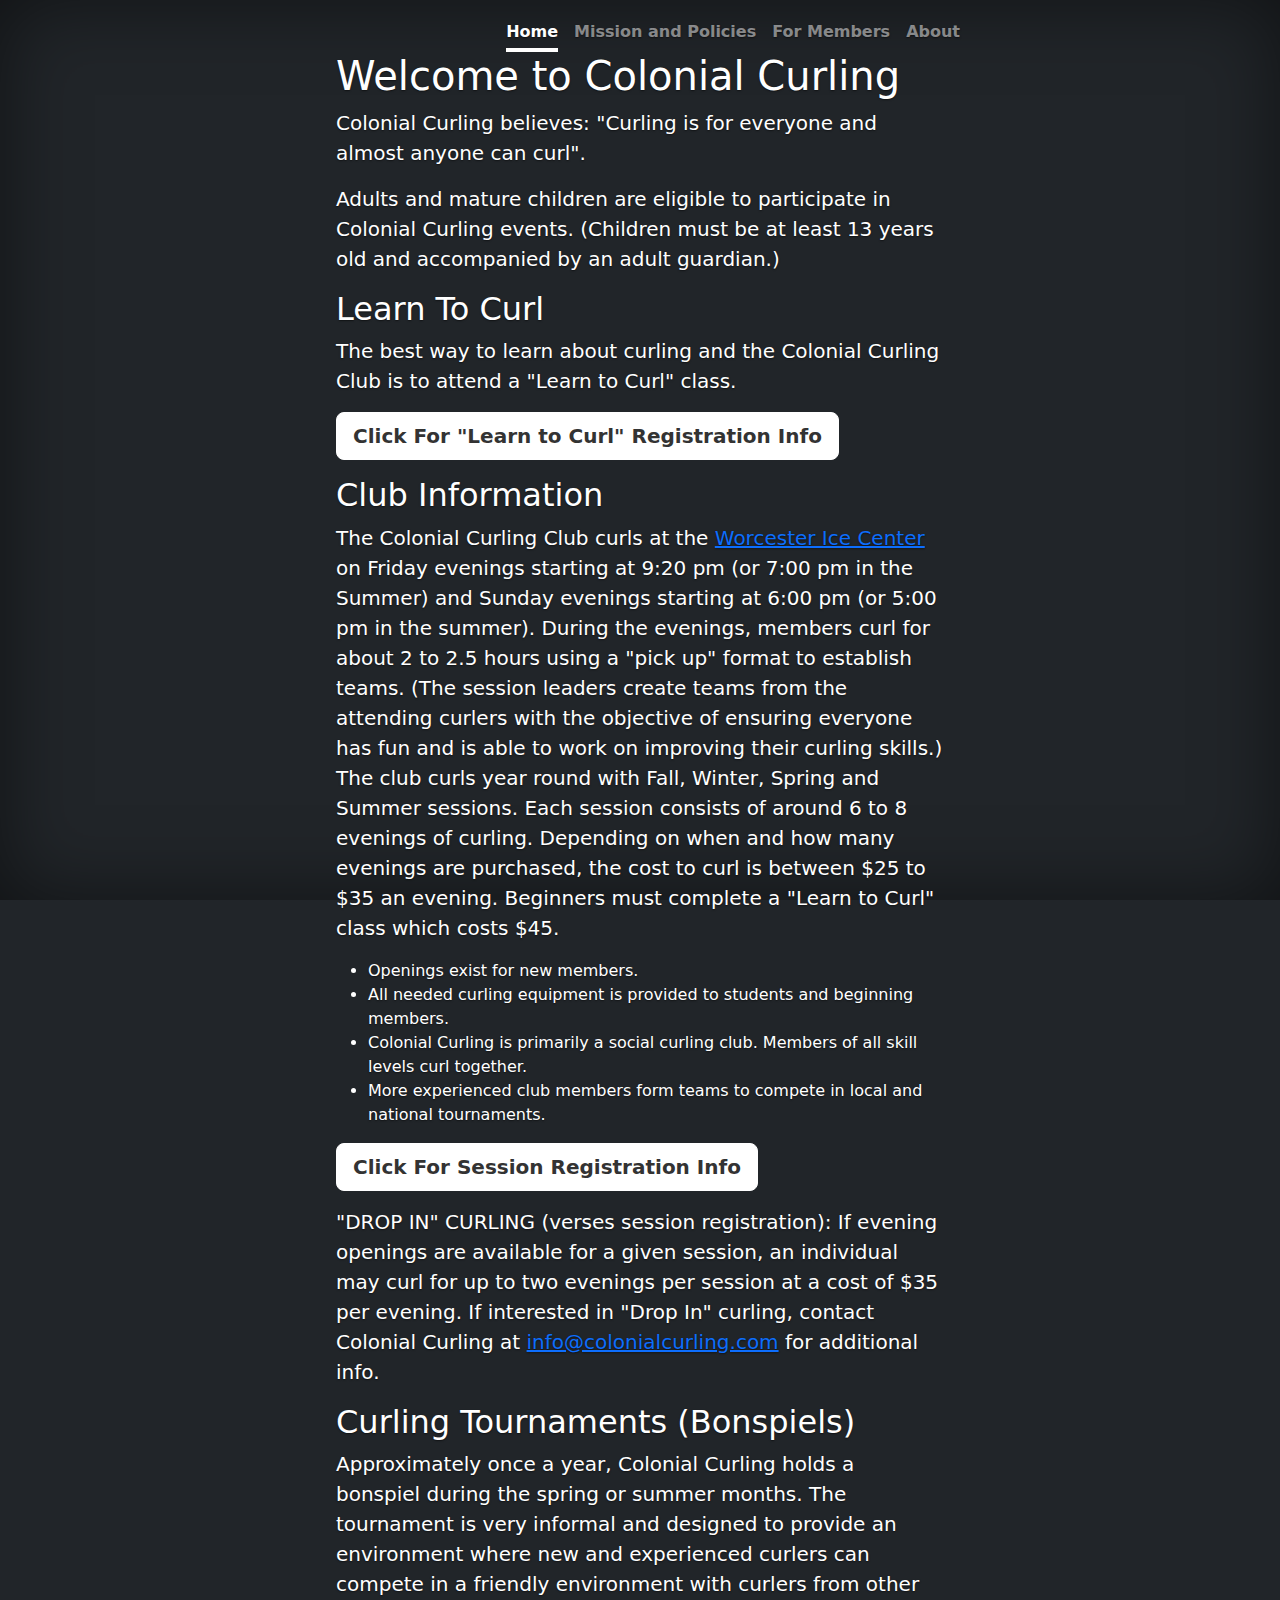
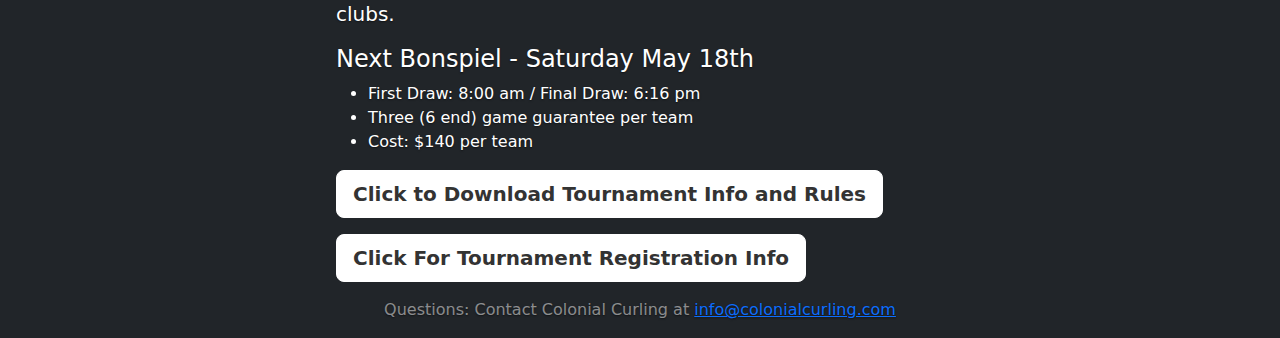
==== index.html @ 25b886ef "changed YAK date" ====
<!doctype html>
<html lang="en" class="h-100">
  <head>
    <meta charset="utf-8">
    <meta name="viewport" content="width=device-width, initial-scale=1">
    <meta name="description" content="">
    <meta name="author" content="Mark Otto, Jacob Thornton, and Bootstrap contributors">
    <meta name="generator" content="Hugo 0.104.2">
    <title>Colonial Curling: Main</title>

    <link href="./bootstrap/css/bootstrap.min.css" rel="stylesheet">

    <style>
      .bd-placeholder-img {
        font-size: 1.125rem;
        text-anchor: middle;
        -webkit-user-select: none;
        -moz-user-select: none;
        user-select: none;
      }

      @media (min-width: 768px) {
        .bd-placeholder-img-lg {
          font-size: 3.5rem;
        }
      }

      .b-example-divider {
        height: 3rem;
        background-color: rgba(0, 0, 0, .1);
        border: solid rgba(0, 0, 0, .15);
        border-width: 1px 0;
        box-shadow: inset 0 .5em 1.5em rgba(0, 0, 0, .1), inset 0 .125em .5em rgba(0, 0, 0, .15);
      }

      .b-example-vr {
        flex-shrink: 0;
        width: 1.5rem;
        height: 100vh;
      }

      .bi {
        vertical-align: -.125em;
        fill: currentColor;
      }

      .nav-scroller {
        position: relative;
        z-index: 2;
        height: 2.75rem;
        overflow-y: hidden;
      }

      .nav-scroller .nav {
        display: flex;
        flex-wrap: nowrap;
        padding-bottom: 1rem;
        margin-top: -1px;
        overflow-x: auto;
        text-align: center;
        white-space: nowrap;
        -webkit-overflow-scrolling: touch;
      }
    </style>

    <!-- Custom styles for this template -->
    <link href="./css/main.css" rel="stylesheet">
  </head>
  <body class="d-flex h-100 text-left text-bg-dark">
    <div class="main-container d-flex w-100 h-100 p-3 mx-auto flex-column">
      <header class="mb-auto">
        <div>
          <nav class="nav nav-masthead justify-content-center float-md-end">
            <a class="nav-link fw-bold py-1 px-0 active" aria-current="page" href="#">Home</a>
            <a class="nav-link fw-bold py-1 px-0" href="./mission.html">Mission and Policies</a>
            <a class="nav-link fw-bold py-1 px-0" href="#">For Members</a>
            <a class="nav-link fw-bold py-1 px-0" href="./about.html">About</a>
          </nav>
        </div>
      </header>

      <main class="px-3">
        <h1>Welcome to Colonial Curling</h1>
        <p class="lead">Colonial Curling believes: "Curling is for everyone and almost anyone can curl".</p>
        <p class="lead">Adults and mature children are eligible to participate in 
        Colonial Curling events. (Children must be at least 13 years old and
        accompanied by an adult guardian.)</p>
        <h2>Learn To Curl</h2>
        <p class="lead">The best way to learn about curling and the Colonial Curling 
          Club is to attend a "Learn to Curl" class.</p>
        <p class="lead">
          <a href="https://form.jotform.com/230546500430140" 
            class="btn btn-lg btn-secondary fw-bold border-white bg-white">
            Click For "Learn to Curl" Registration Info
          </a>
        </p>
        <h2>Club Information</h2>
        <p class="lead">The Colonial Curling Club curls at the <a href="http://worcesterice.com">
          Worcester Ice Center</a> on Friday evenings starting at 9:20 pm (or 7:00 pm 
          in the Summer) and Sunday evenings starting at 6:00 pm (or 5:00 pm in the summer).
          During the evenings, members curl for about 2 to 2.5 hours using a 
          "pick up" format to establish teams. (The session leaders create teams 
          from the attending curlers with the objective of ensuring everyone has 
          fun and is able to work on improving their curling skills.) The club curls
          year round with Fall, Winter, Spring and Summer sessions. Each session
          consists of around 6 to 8 evenings of curling. Depending on when and how
          many evenings are purchased, the cost to curl is between $25 to $35 an 
          evening. Beginners must complete a "Learn to Curl" class which costs $45.</p>
        <ul>
          <li>Openings exist for new members.</li>
          <li>All needed curling equipment is provided to students and beginning members.</li>
          <li>Colonial Curling is primarily a social curling club. Members of all skill levels curl together.</li>
          <li>More experienced club members form teams to compete in local and national tournaments.</li>
        </ul>
        <p class="lead">
          <a href="https://form.jotform.com/230695209627159" 
            class="btn btn-lg btn-secondary fw-bold border-white bg-white">
            Click For Session Registration Info
          </a>
        </p>
        <p class="lead">"DROP IN" CURLING (verses session registration): If evening 
        openings are available for a given session, an individual may curl for up to 
        two evenings per session at a cost of $35 per evening. If interested in
        "Drop In" curling, contact Colonial Curling at 
        <a href="mailto: info@colonialcurling.com">info@colonialcurling.com</a>
        for additional info.
        </p>
        <h2>Curling Tournaments (Bonspiels)</h2>
        <p class="lead">Approximately once a year, Colonial Curling holds a bonspiel
          during the spring or summer months. The tournament is very informal and
          designed to provide an environment where new and experienced curlers can
          compete in a friendly environment with curlers from other clubs.
        </p>
        <h4>Next Bonspiel - Saturday May 18th</h4>
        <ul>
          <li>First Draw: 8:00 am / Final Draw: 6:16 pm</li>
          <li>Three (6 end) game guarantee per team</li>
          <li>Cost: $140 per team</li>
        </ul>
        <p>
          <a href="./download_files/tournament-info-rules.pdf" download 
            class="btn btn-lg btn-secondary fw-bold border-white bg-white">
            Click to Download Tournament Info and Rules
          </a>
        <p> </p>
          <a href="https://form.jotform.com/230695757034159" 
            class="btn btn-lg btn-secondary fw-bold border-white bg-white">
            Click For Tournament Registration Info
          </a>
        </p>
      </main>

      <footer class="mt-auto text-white-50 text-center">
        <address>Questions: Contact Colonial Curling at <a href="mailto: info@colonialcurling.com">info@colonialcurling.com</a></address>
      </footer>
    </div>  
  </body>
</html>
---- css/main.css ----
/*
 * Globals
 */


/* Custom default button */
.btn-secondary,
.btn-secondary:hover,
.btn-secondary:focus {
  color: #333;
  text-shadow: none; /* Prevent inheritance from `body` */
}


/*
 * Base structure
 */

body {
  text-shadow: 0 .05rem .1rem rgba(0, 0, 0, .5);
  box-shadow: inset 0 0 5rem rgba(0, 0, 0, .5);
}

.main-container {
  max-width: 42em;
}


/*
 * Header
 */

.nav-masthead .nav-link {
  color: rgba(255, 255, 255, .5);
  border-bottom: .25rem solid transparent;
}

.nav-masthead .nav-link:hover,
.nav-masthead .nav-link:focus {
  border-bottom-color: rgba(255, 255, 255, .25);
}

.nav-masthead .nav-link + .nav-link {
  margin-left: 1rem;
}

.nav-masthead .active {
  color: #fff;
  border-bottom-color: #fff;
}
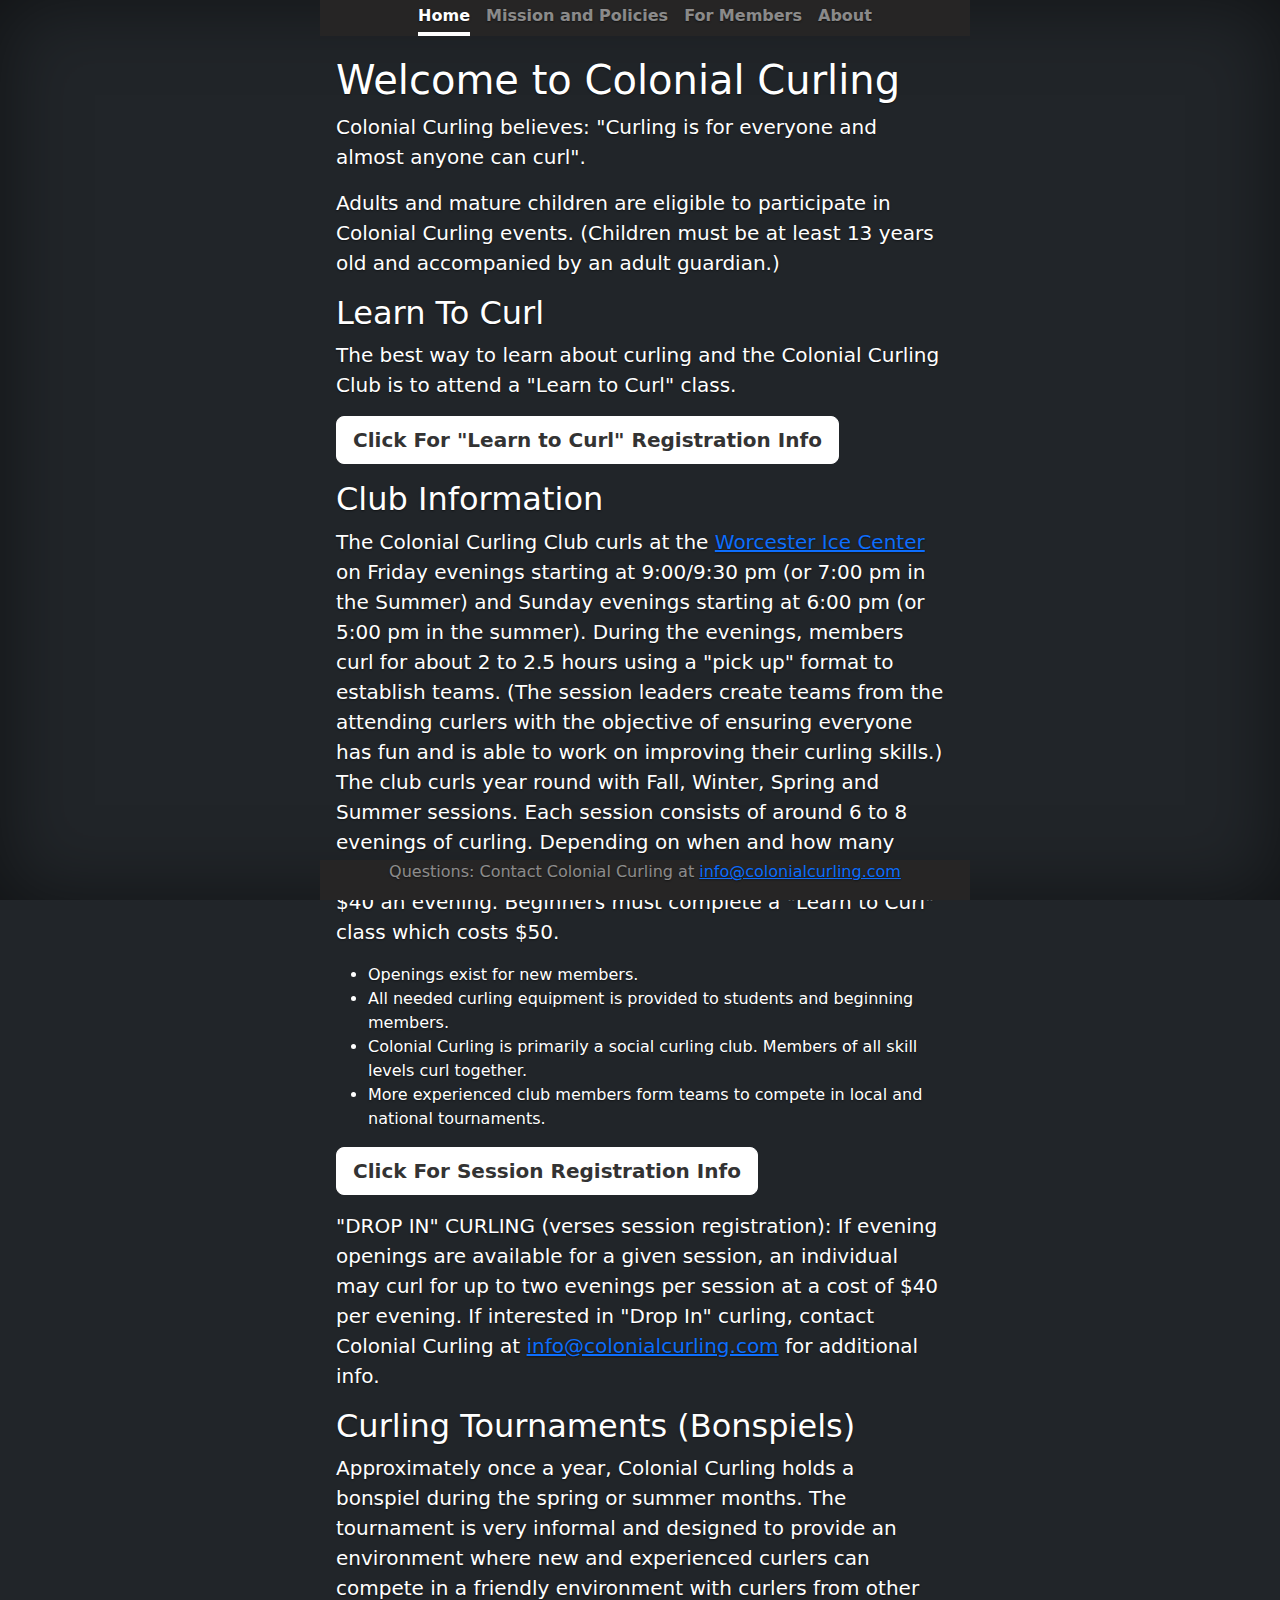
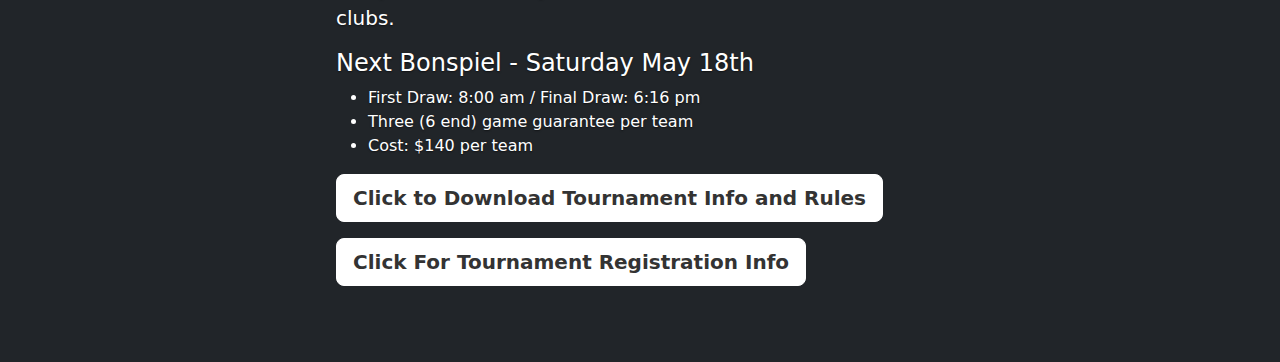
==== commit 55e1bebb: "Updated with Winter 2024 session times and pricing" ====
--- a/index.html
+++ b/index.html
@@ -96,7 +96,7 @@
         </p>
         <h2>Club Information</h2>
         <p class="lead">The Colonial Curling Club curls at the <a href="http://worcesterice.com">
-          Worcester Ice Center</a> on Friday evenings starting at 9:20 pm (or 7:00 pm 
+          Worcester Ice Center</a> on Friday evenings starting at 9:00/9:30 pm (or 7:00 pm 
           in the Summer) and Sunday evenings starting at 6:00 pm (or 5:00 pm in the summer).
           During the evenings, members curl for about 2 to 2.5 hours using a 
           "pick up" format to establish teams. (The session leaders create teams 
@@ -104,8 +104,8 @@
           fun and is able to work on improving their curling skills.) The club curls
           year round with Fall, Winter, Spring and Summer sessions. Each session
           consists of around 6 to 8 evenings of curling. Depending on when and how
-          many evenings are purchased, the cost to curl is between $25 to $35 an 
-          evening. Beginners must complete a "Learn to Curl" class which costs $45.</p>
+          many evenings are purchased, the cost to curl is between $20 to $40 an 
+          evening. Beginners must complete a "Learn to Curl" class which costs $50.</p>
         <ul>
           <li>Openings exist for new members.</li>
           <li>All needed curling equipment is provided to students and beginning members.</li>
@@ -120,7 +120,7 @@
         </p>
         <p class="lead">"DROP IN" CURLING (verses session registration): If evening 
         openings are available for a given session, an individual may curl for up to 
-        two evenings per session at a cost of $35 per evening. If interested in
+        two evenings per session at a cost of $40 per evening. If interested in
         "Drop In" curling, contact Colonial Curling at 
         <a href="mailto: info@colonialcurling.com">info@colonialcurling.com</a>
         for additional info.
--- a/css/main.css
+++ b/css/main.css
@@ -25,10 +25,32 @@
   max-width: 42em;
 }
 
+/* adding padding on body text so text doesn't start hidden below fixed header */
+.px-3{
+  padding-top: 40px;
+  padding-bottom: 60px;
+}
 
 /*
  * Header
  */
+
+.nav-masthead, .mt-auto{ /* added to fix the header and footer position to page view  */
+ /* border: 5px dashed orange;  used this section to visually see what was happening*/ 
+  text-align: center;
+  position: fixed;
+  width: 650px;
+  background-color: rgb(38, 37, 37);
+}
+
+.nav-masthead{
+  top: 0;
+}
+
+.mt-auto{
+  bottom: 0;
+}
+
 
 .nav-masthead .nav-link {
   color: rgba(255, 255, 255, .5);
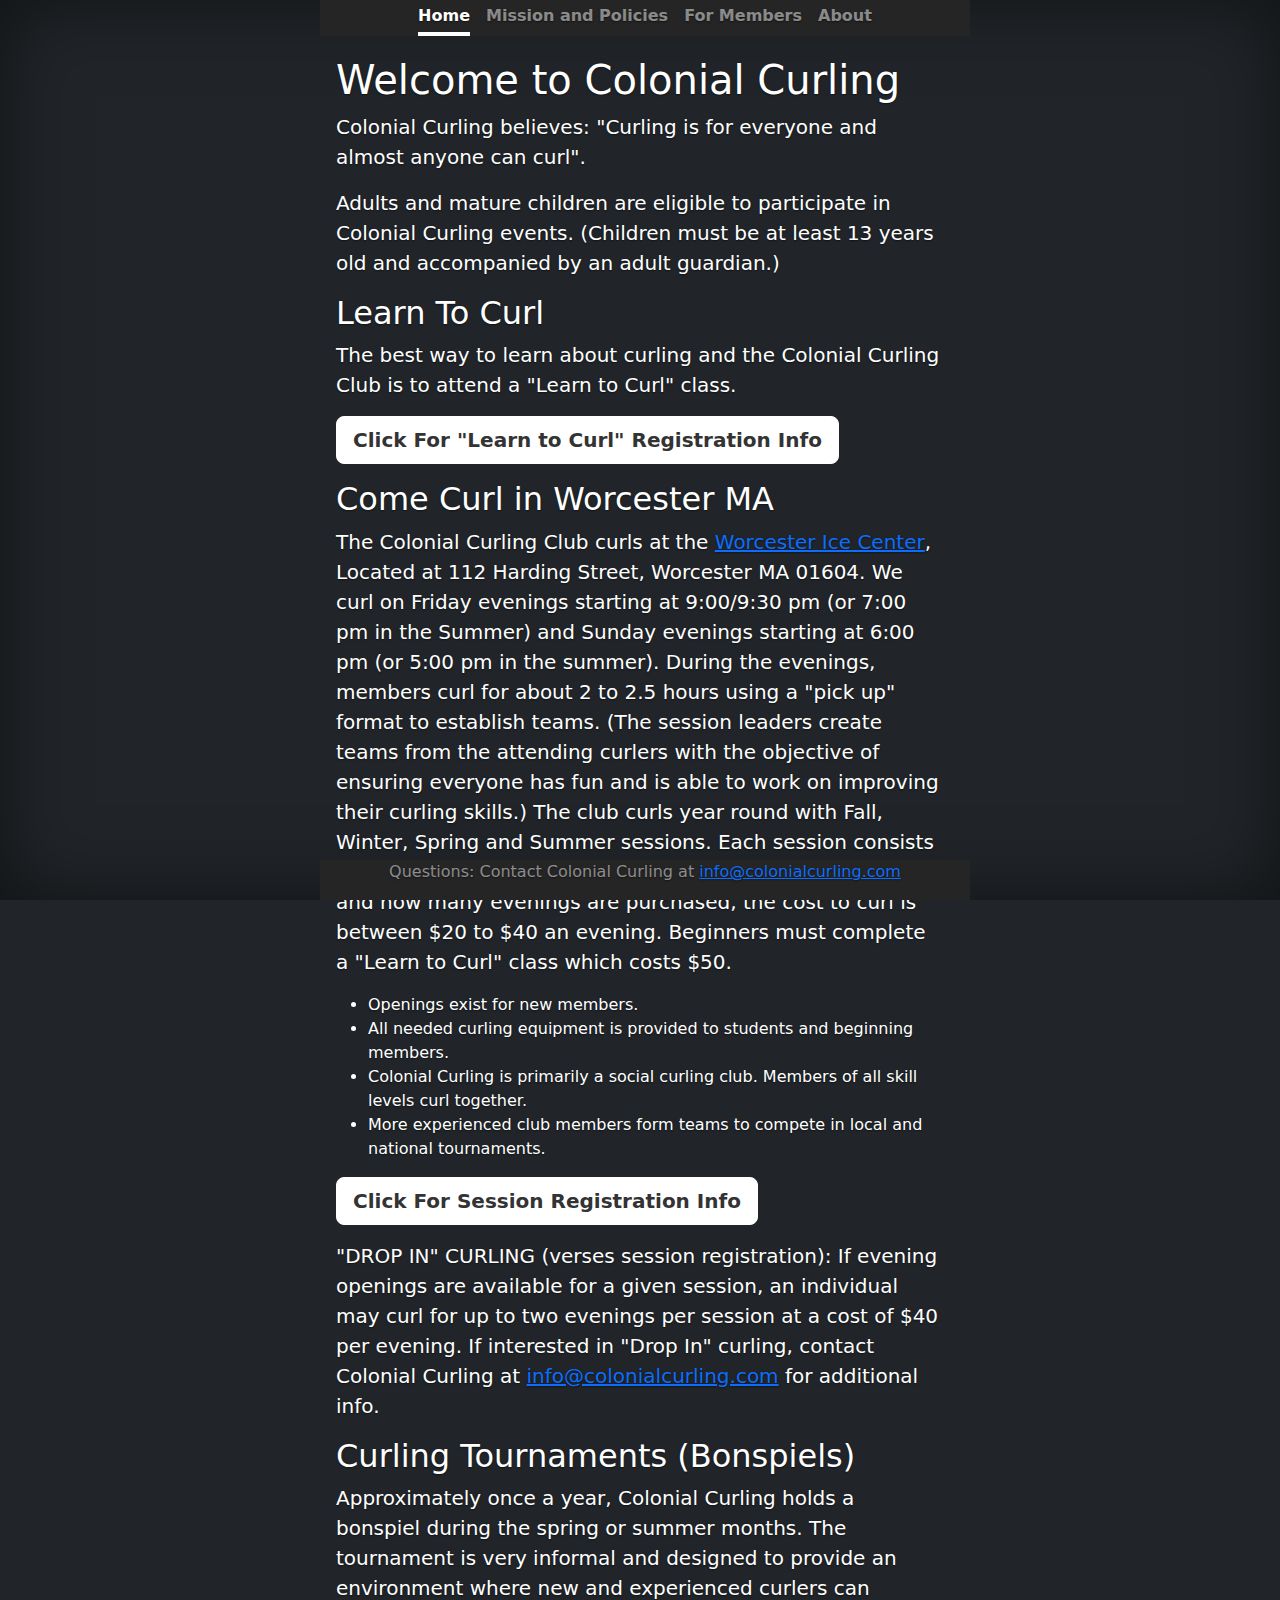
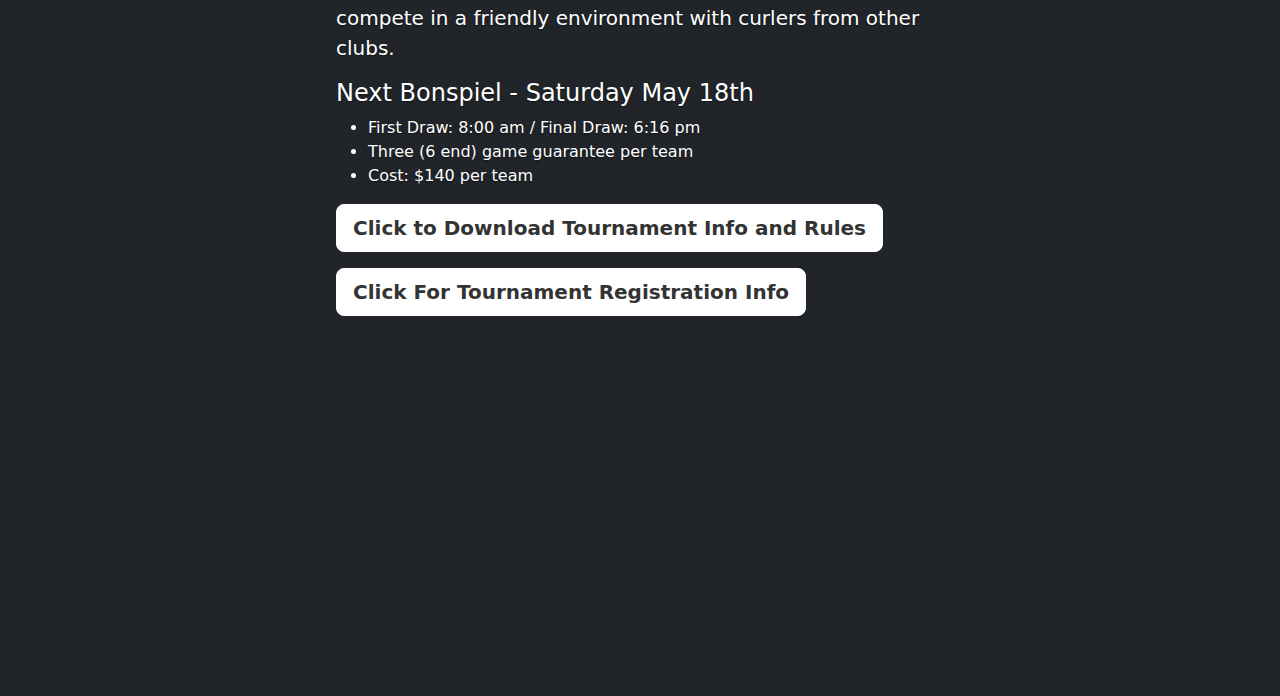
==== commit f9bd2bfc: "Made Changes to header to include Worcester MA and Added google Map to site and associated CSS" ====
--- a/index.html
+++ b/index.html
@@ -94,9 +94,9 @@
             Click For "Learn to Curl" Registration Info
           </a>
         </p>
-        <h2>Club Information</h2>
+        <h2>Come Curl in Worcester MA</h2>
         <p class="lead">The Colonial Curling Club curls at the <a href="http://worcesterice.com">
-          Worcester Ice Center</a> on Friday evenings starting at 9:00/9:30 pm (or 7:00 pm 
+          Worcester Ice Center</a>, Located at 112 Harding Street, Worcester MA 01604. We curl on Friday evenings starting at 9:00/9:30 pm (or 7:00 pm 
           in the Summer) and Sunday evenings starting at 6:00 pm (or 5:00 pm in the summer).
           During the evenings, members curl for about 2 to 2.5 hours using a 
           "pick up" format to establish teams. (The session leaders create teams 
@@ -148,6 +148,9 @@
             Click For Tournament Registration Info
           </a>
         </p>
+        <div class="google-map"> 
+          <iframe src="https://www.google.com/maps/embed?pb=!1m14!1m8!1m3!1d8352.193520703708!2d-71.79957057314206!3d42.25831849730207!3m2!1i1024!2i768!4f13.1!3m3!1m2!1s0x89e407e6cf5b2863%3A0x605c7b78de65793!2sColonial%20Curling%20Club!5e0!3m2!1sen!2sus!4v1701638962868!5m2!1sen!2sus" width="600" height="450" style="border:0;" allowfullscreen="" loading="lazy" referrerpolicy="no-referrer-when-downgrade"></iframe>
+        </div>
       </main>
 
       <footer class="mt-auto text-white-50 text-center">
--- a/css/main.css
+++ b/css/main.css
@@ -70,3 +70,16 @@
   color: #fff;
   border-bottom-color: #fff;
 }
+
+/*google-map responsive formatting */
+.google-map {
+  padding-bottom: 50%;
+  position: relative;
+}
+.google-map iframe {
+  height: 100%;
+  width: 100%;
+  left: 0;
+  top: 0;
+  position: absolute;
+}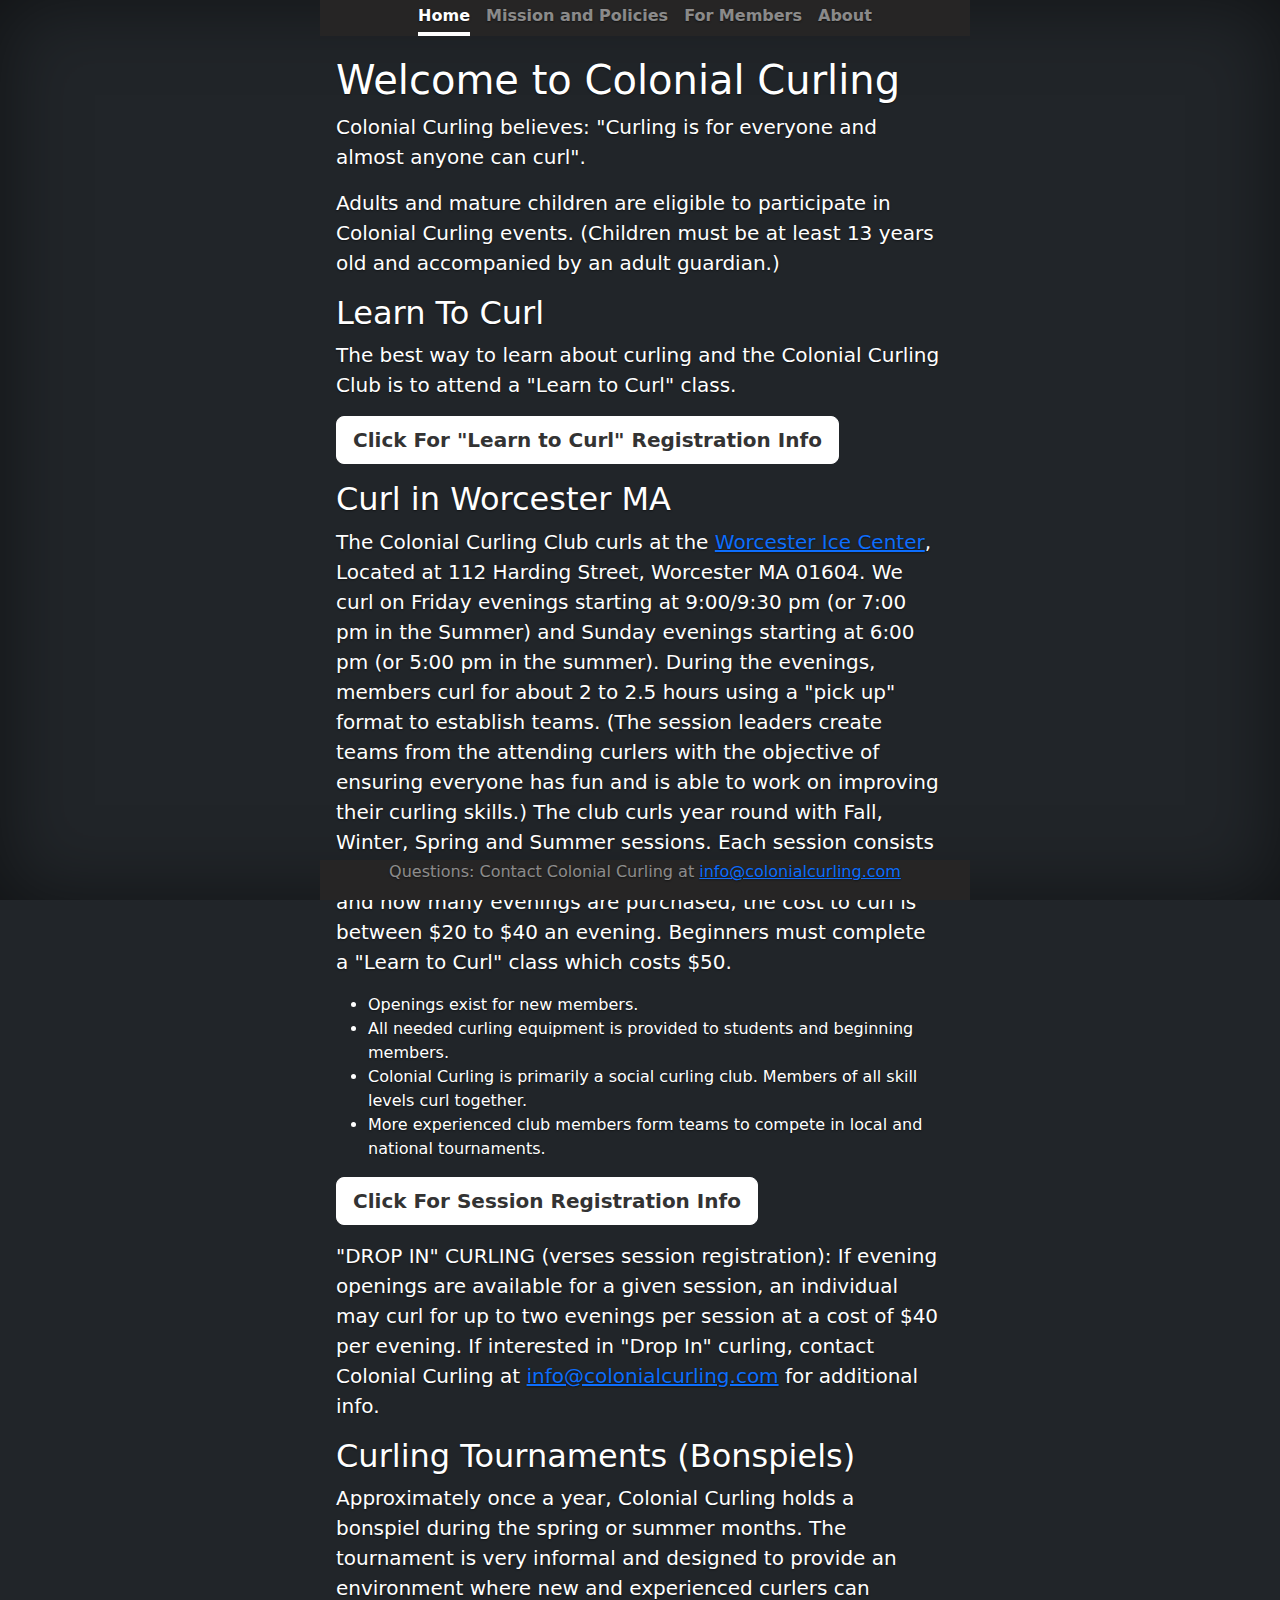
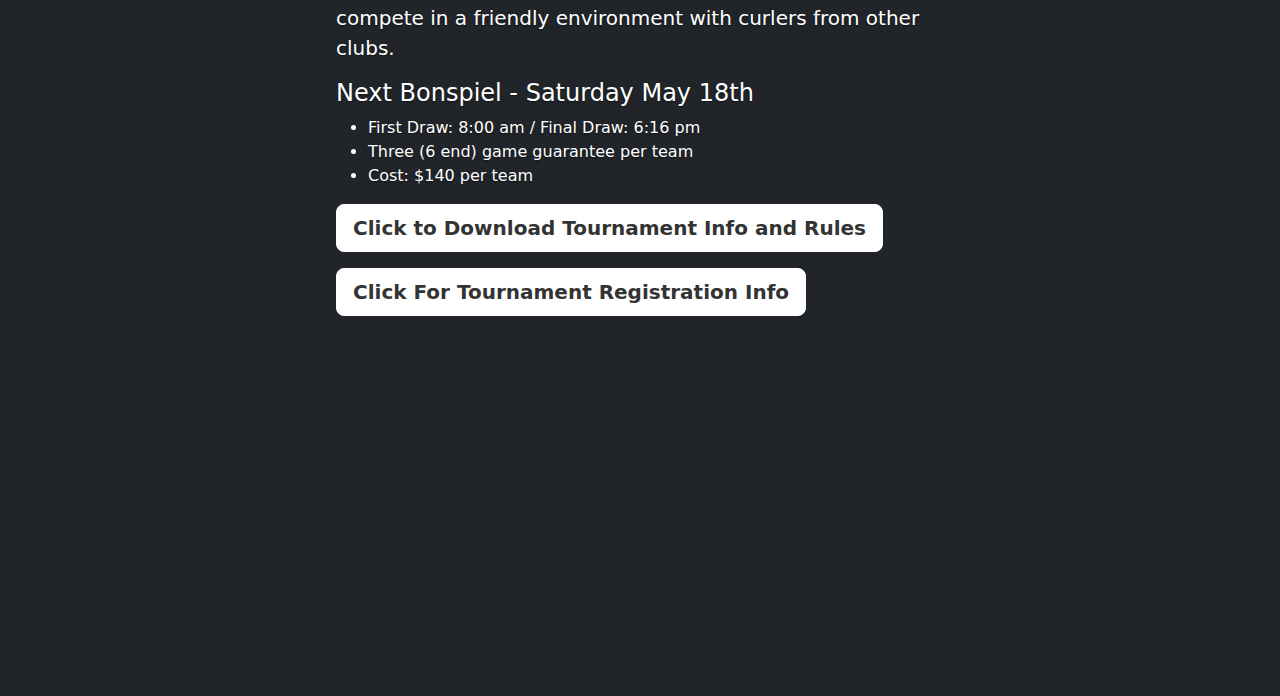
==== commit 25a740a3: "Changed paragraph header" ====
--- a/index.html
+++ b/index.html
@@ -94,7 +94,7 @@
             Click For "Learn to Curl" Registration Info
           </a>
         </p>
-        <h2>Come Curl in Worcester MA</h2>
+        <h2>Curl in Worcester MA</h2>
         <p class="lead">The Colonial Curling Club curls at the <a href="http://worcesterice.com">
           Worcester Ice Center</a>, Located at 112 Harding Street, Worcester MA 01604. We curl on Friday evenings starting at 9:00/9:30 pm (or 7:00 pm 
           in the Summer) and Sunday evenings starting at 6:00 pm (or 5:00 pm in the summer).
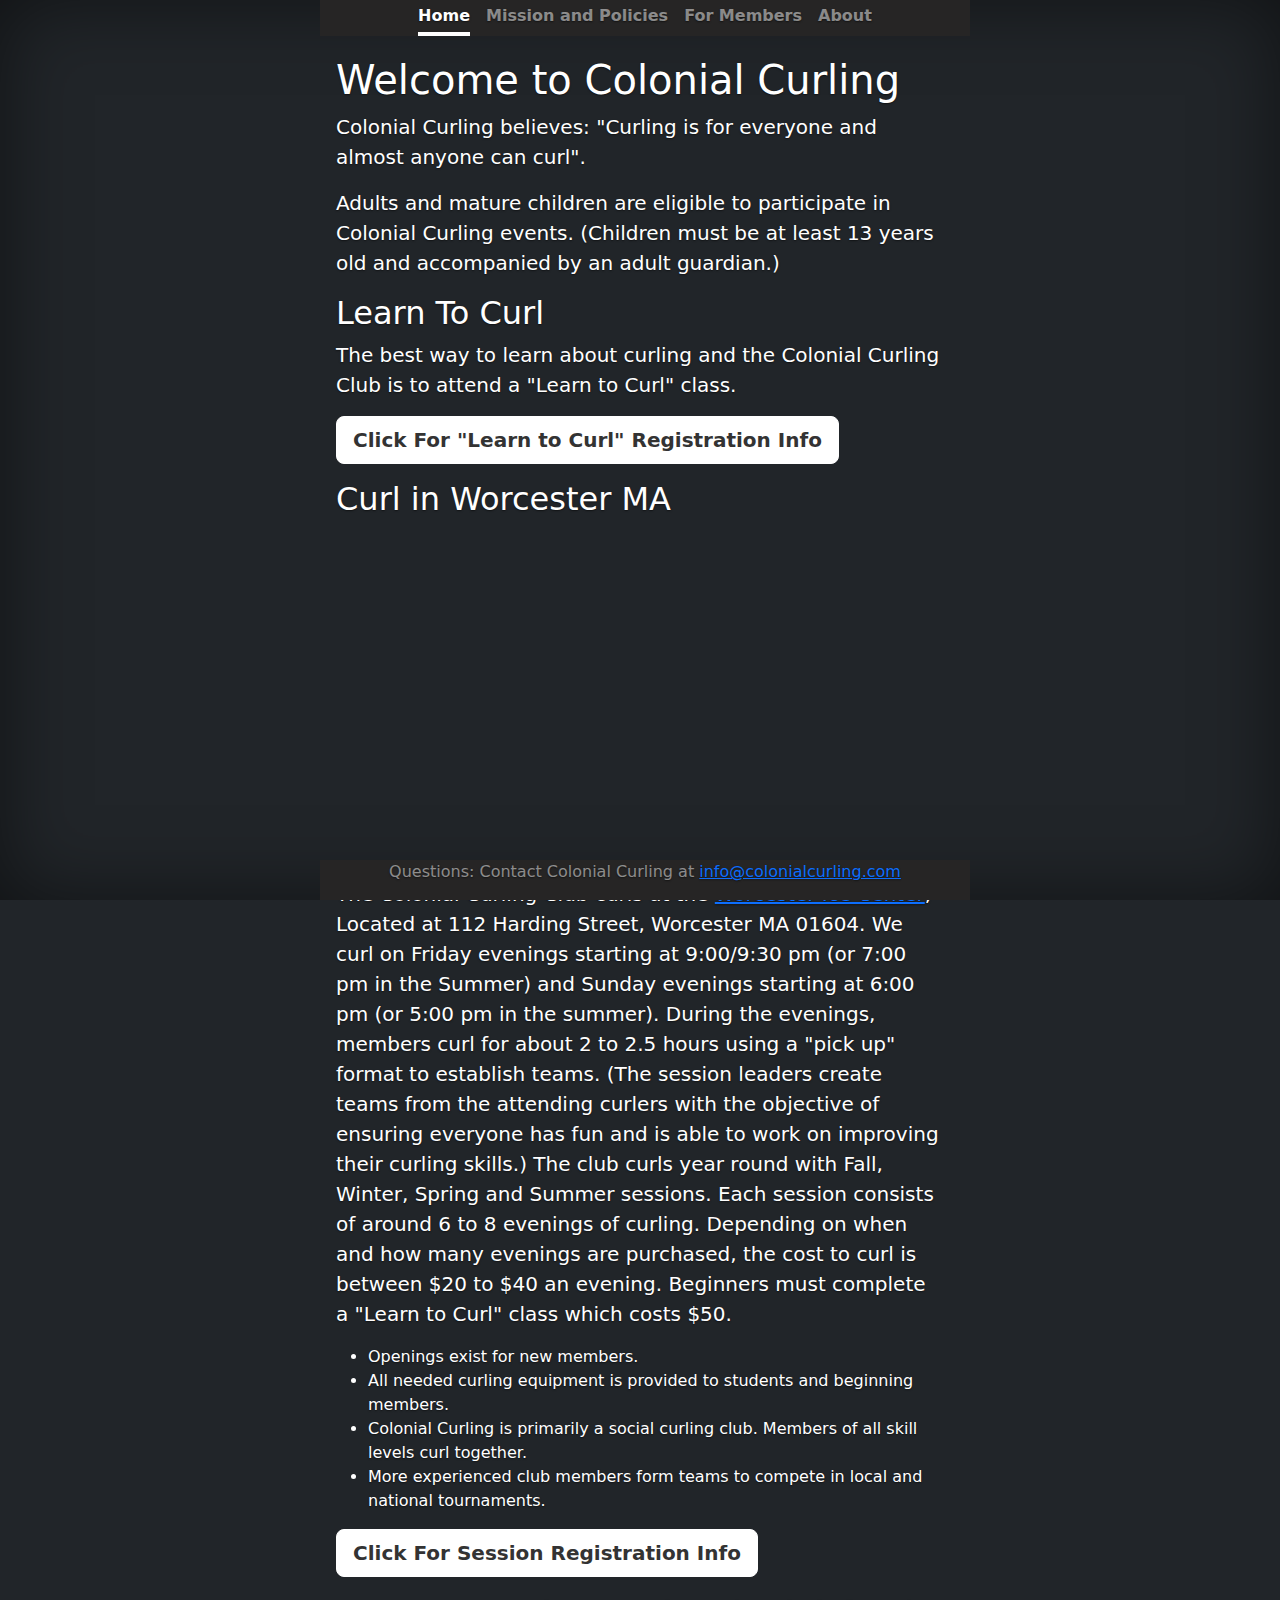
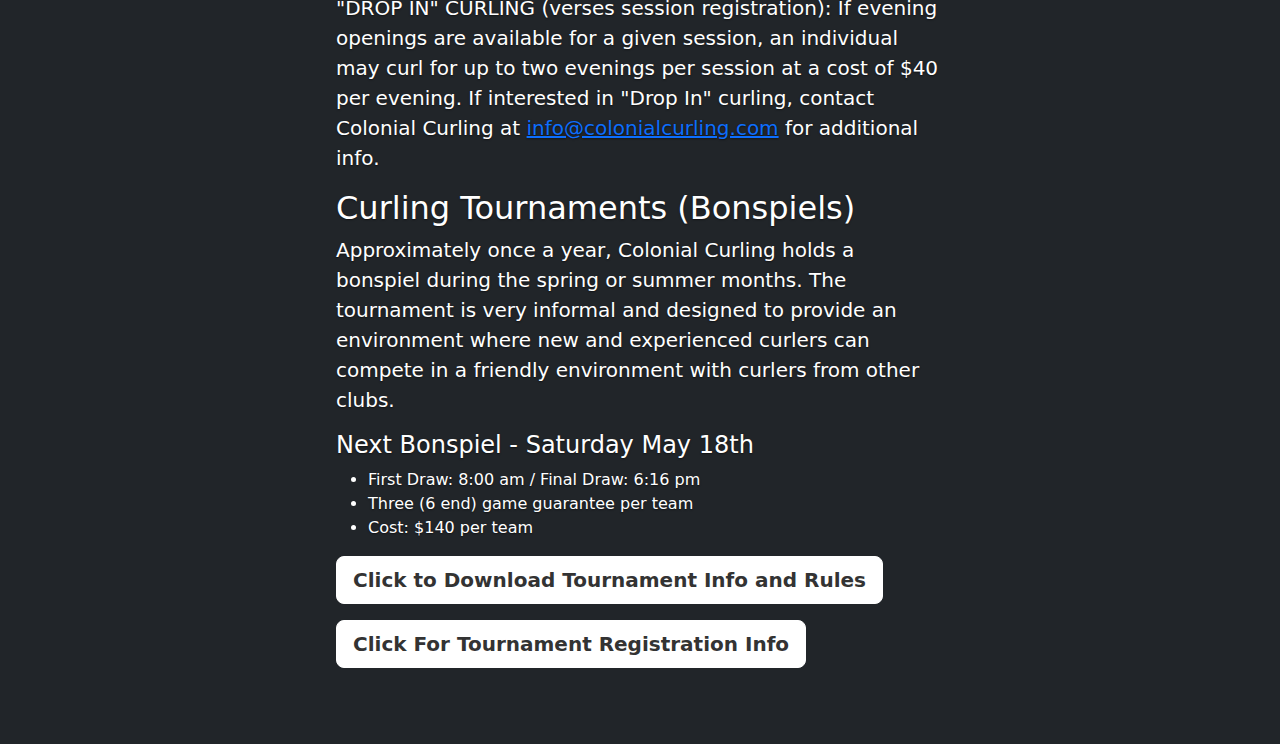
==== commit ffcdbba3: "Adjusted map in website" ====
--- a/index.html
+++ b/index.html
@@ -95,6 +95,11 @@
           </a>
         </p>
         <h2>Curl in Worcester MA</h2>
+        
+          <div class="google-map"> 
+            <iframe src="https://www.google.com/maps/embed?pb=!1m14!1m8!1m3!1d8352.193520703708!2d-71.79957057314206!3d42.25831849730207!3m2!1i1024!2i768!4f13.1!3m3!1m2!1s0x89e407e6cf5b2863%3A0x605c7b78de65793!2sColonial%20Curling%20Club!5e0!3m2!1sen!2sus!4v1701638962868!5m2!1sen!2sus" width="600" height="450" style="border:0;" allowfullscreen="" loading="lazy" referrerpolicy="no-referrer-when-downgrade"></iframe>
+          </div>
+        <br> </br>
         <p class="lead">The Colonial Curling Club curls at the <a href="http://worcesterice.com">
           Worcester Ice Center</a>, Located at 112 Harding Street, Worcester MA 01604. We curl on Friday evenings starting at 9:00/9:30 pm (or 7:00 pm 
           in the Summer) and Sunday evenings starting at 6:00 pm (or 5:00 pm in the summer).
@@ -148,9 +153,7 @@
             Click For Tournament Registration Info
           </a>
         </p>
-        <div class="google-map"> 
-          <iframe src="https://www.google.com/maps/embed?pb=!1m14!1m8!1m3!1d8352.193520703708!2d-71.79957057314206!3d42.25831849730207!3m2!1i1024!2i768!4f13.1!3m3!1m2!1s0x89e407e6cf5b2863%3A0x605c7b78de65793!2sColonial%20Curling%20Club!5e0!3m2!1sen!2sus!4v1701638962868!5m2!1sen!2sus" width="600" height="450" style="border:0;" allowfullscreen="" loading="lazy" referrerpolicy="no-referrer-when-downgrade"></iframe>
-        </div>
+
       </main>
 
       <footer class="mt-auto text-white-50 text-center">
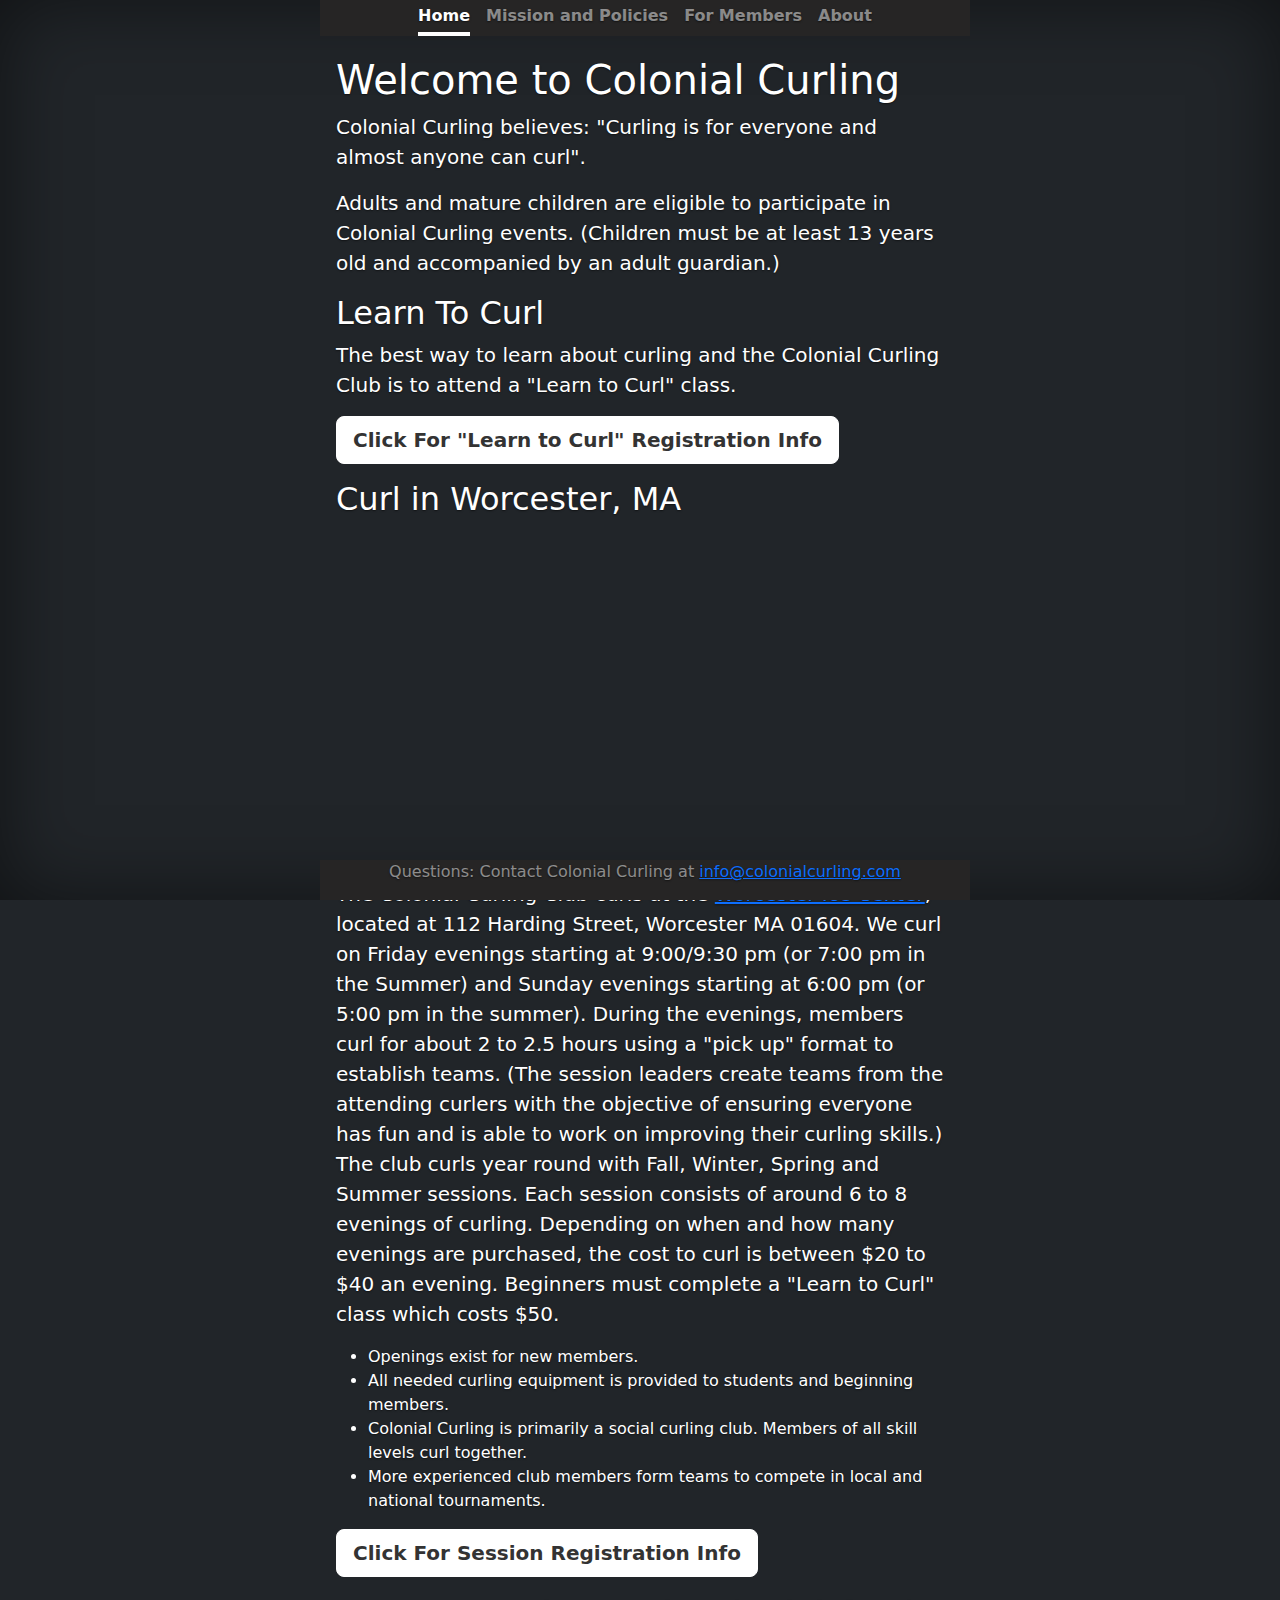
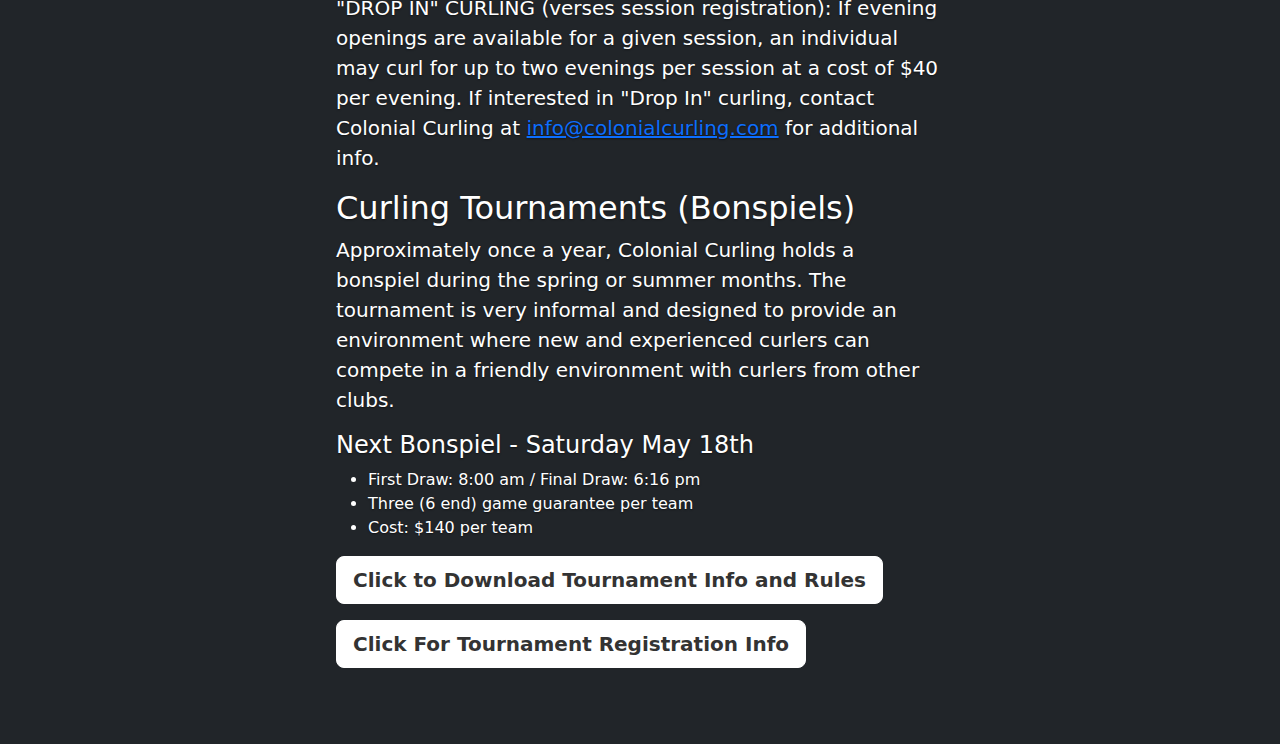
==== commit 35e0e9c3: "updated mailing address" ====
--- a/index.html
+++ b/index.html
@@ -94,14 +94,14 @@
             Click For "Learn to Curl" Registration Info
           </a>
         </p>
-        <h2>Curl in Worcester MA</h2>
+        <h2>Curl in Worcester, MA</h2>
         
           <div class="google-map"> 
             <iframe src="https://www.google.com/maps/embed?pb=!1m14!1m8!1m3!1d8352.193520703708!2d-71.79957057314206!3d42.25831849730207!3m2!1i1024!2i768!4f13.1!3m3!1m2!1s0x89e407e6cf5b2863%3A0x605c7b78de65793!2sColonial%20Curling%20Club!5e0!3m2!1sen!2sus!4v1701638962868!5m2!1sen!2sus" width="600" height="450" style="border:0;" allowfullscreen="" loading="lazy" referrerpolicy="no-referrer-when-downgrade"></iframe>
           </div>
         <br> </br>
         <p class="lead">The Colonial Curling Club curls at the <a href="http://worcesterice.com">
-          Worcester Ice Center</a>, Located at 112 Harding Street, Worcester MA 01604. We curl on Friday evenings starting at 9:00/9:30 pm (or 7:00 pm 
+          Worcester Ice Center</a>, located at 112 Harding Street, Worcester MA 01604. We curl on Friday evenings starting at 9:00/9:30 pm (or 7:00 pm 
           in the Summer) and Sunday evenings starting at 6:00 pm (or 5:00 pm in the summer).
           During the evenings, members curl for about 2 to 2.5 hours using a 
           "pick up" format to establish teams. (The session leaders create teams 
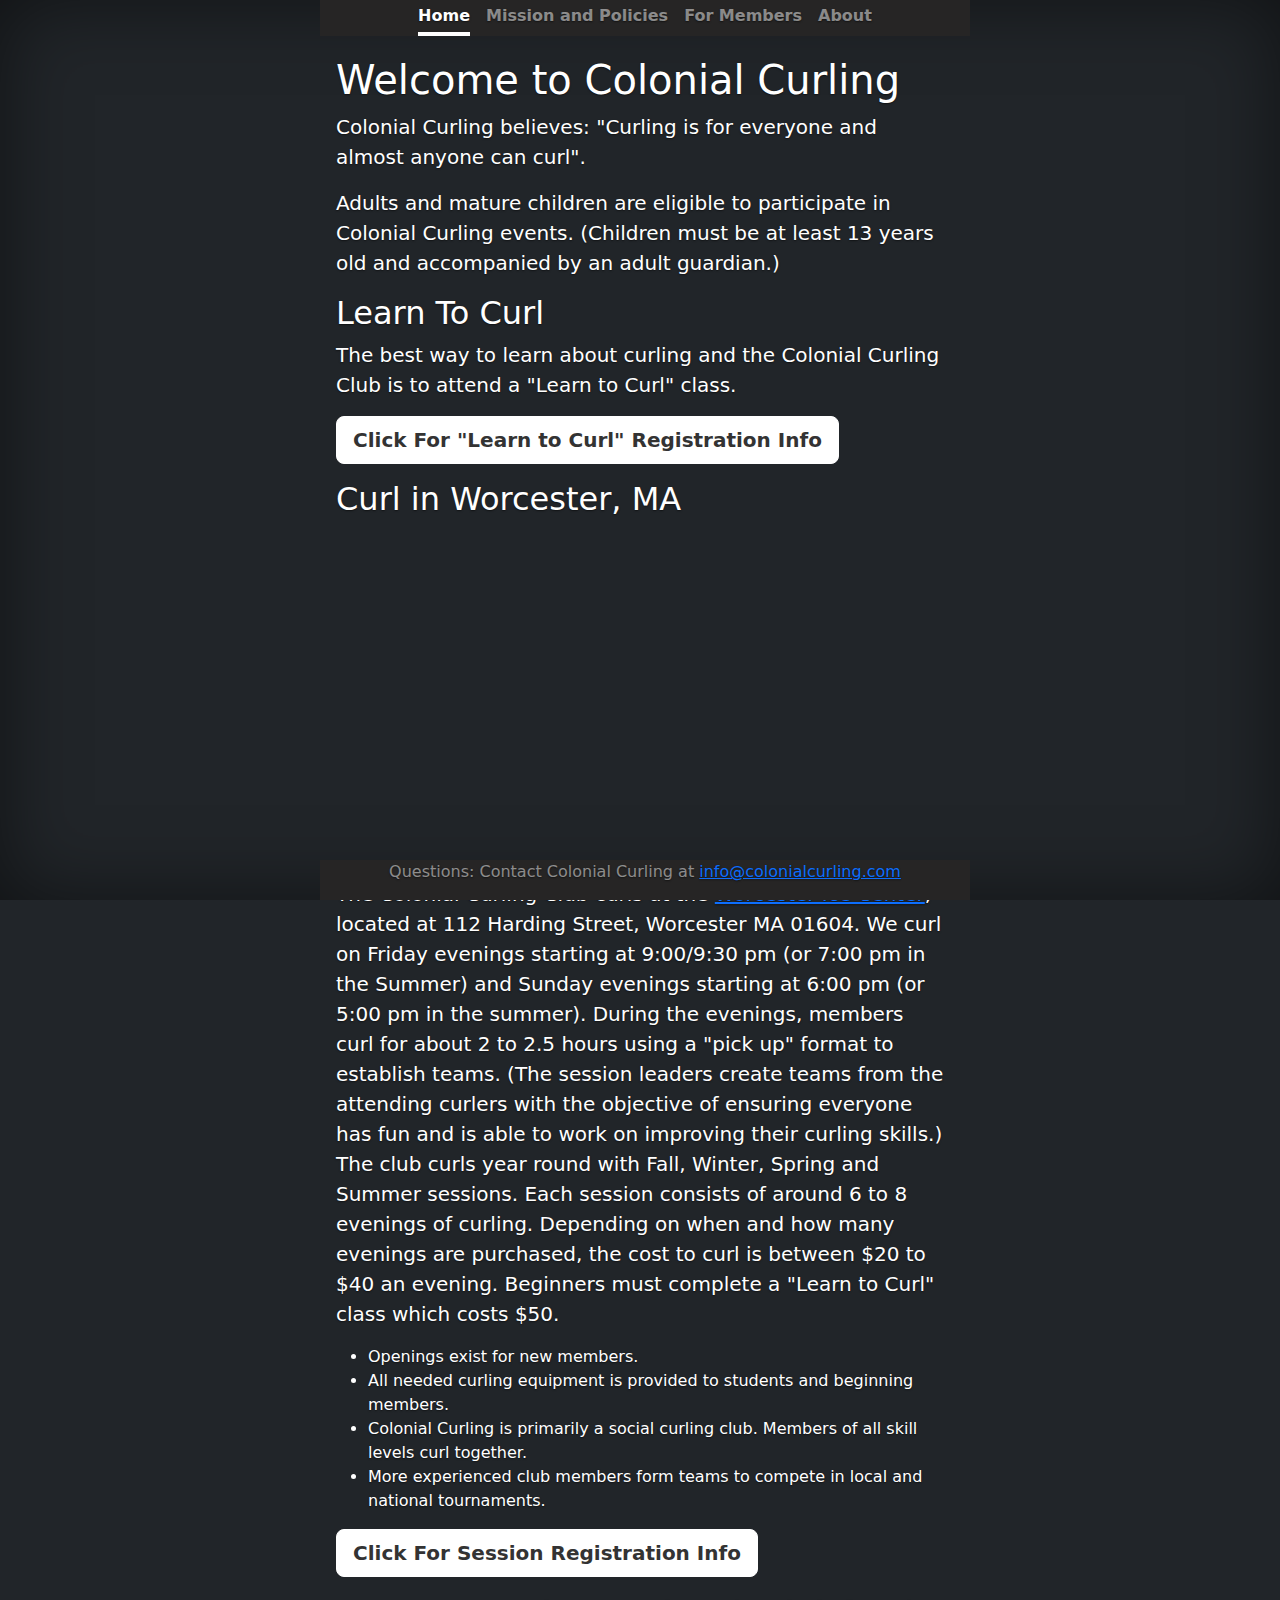
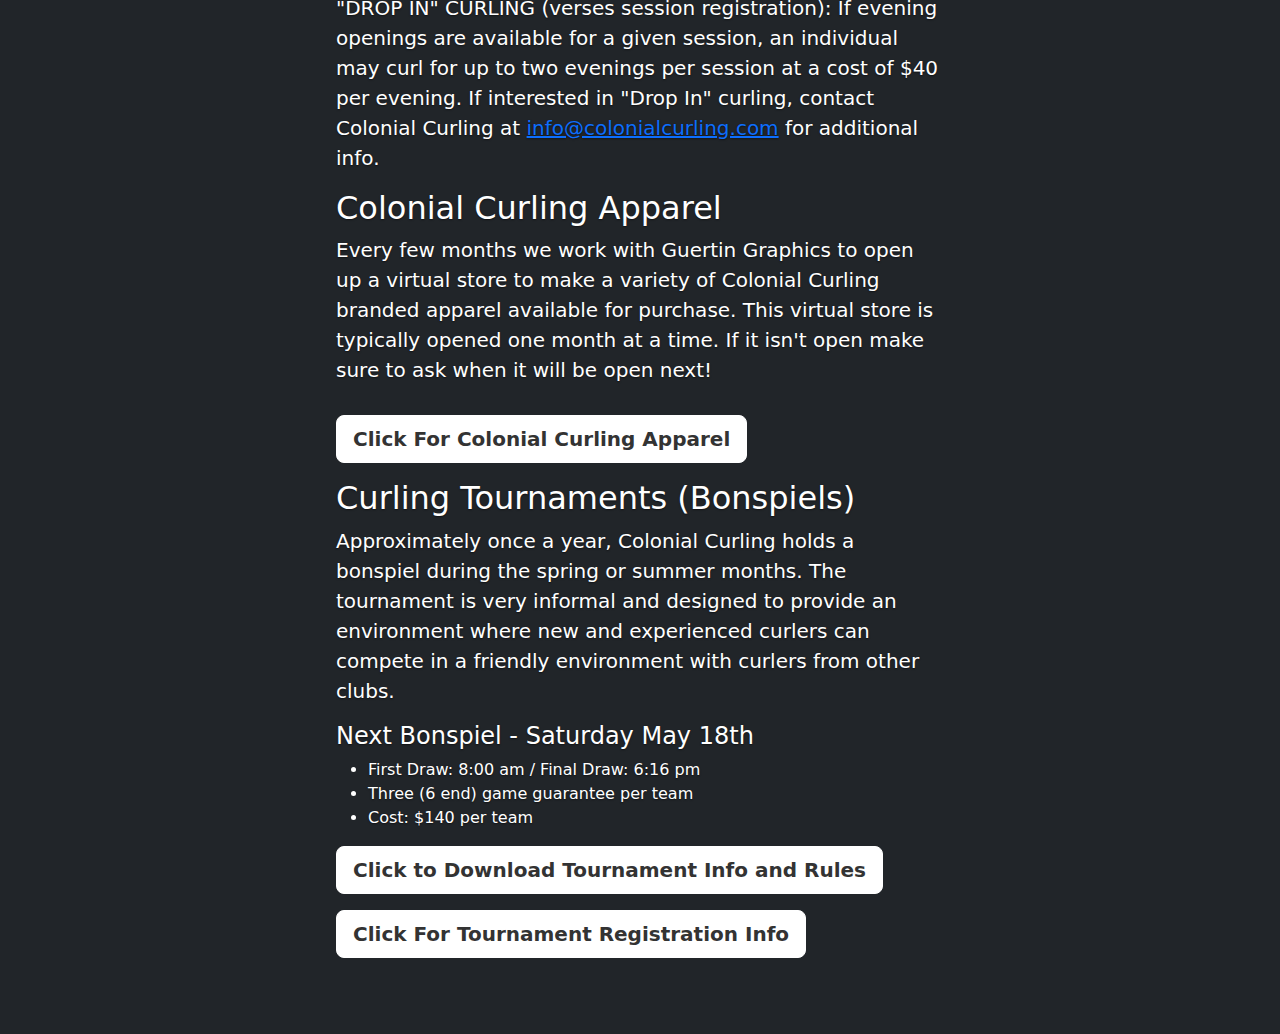
==== commit e9bfd3cf: "Addition of Colonial Store text and link" ====
--- a/index.html
+++ b/index.html
@@ -130,6 +130,20 @@
         <a href="mailto: info@colonialcurling.com">info@colonialcurling.com</a>
         for additional info.
         </p>
+        <h2>Colonial Curling Apparel</h2>
+        <p class="lead"> Every few months we work with Guertin Graphics to open up a virtual 
+          store to make a variety of Colonial Curling branded apparel available for purchase. 
+          This virtual store is typically opened one month at a time. If it isn't 
+          open make sure to ask when it will be open next! 
+        <br>
+        <br>
+         <a href="https://colonialcurlingassociation.itemorder.com/shop/sale/" 
+         class="btn btn-lg btn-secondary fw-bold border-white bg-white">
+         Click For Colonial Curling Apparel
+          </a>
+          </p>
+
+
         <h2>Curling Tournaments (Bonspiels)</h2>
         <p class="lead">Approximately once a year, Colonial Curling holds a bonspiel
           during the spring or summer months. The tournament is very informal and
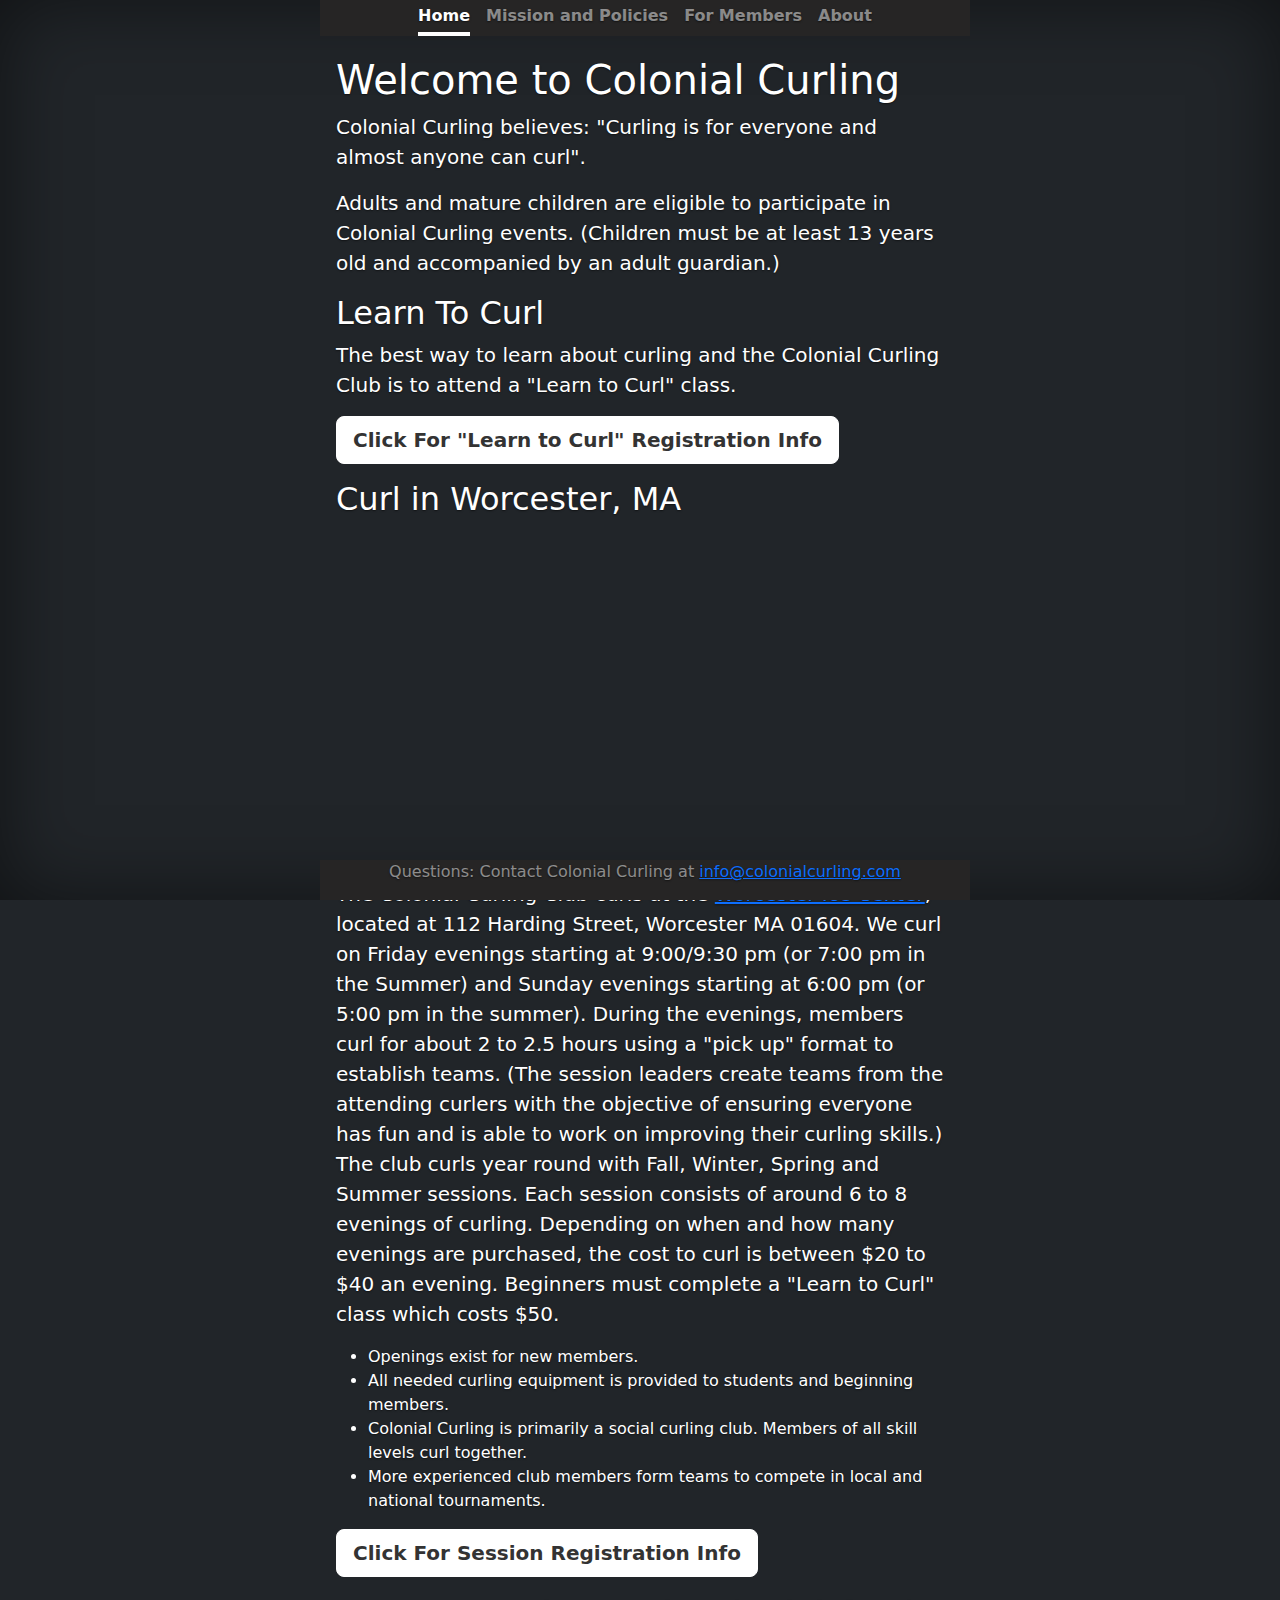
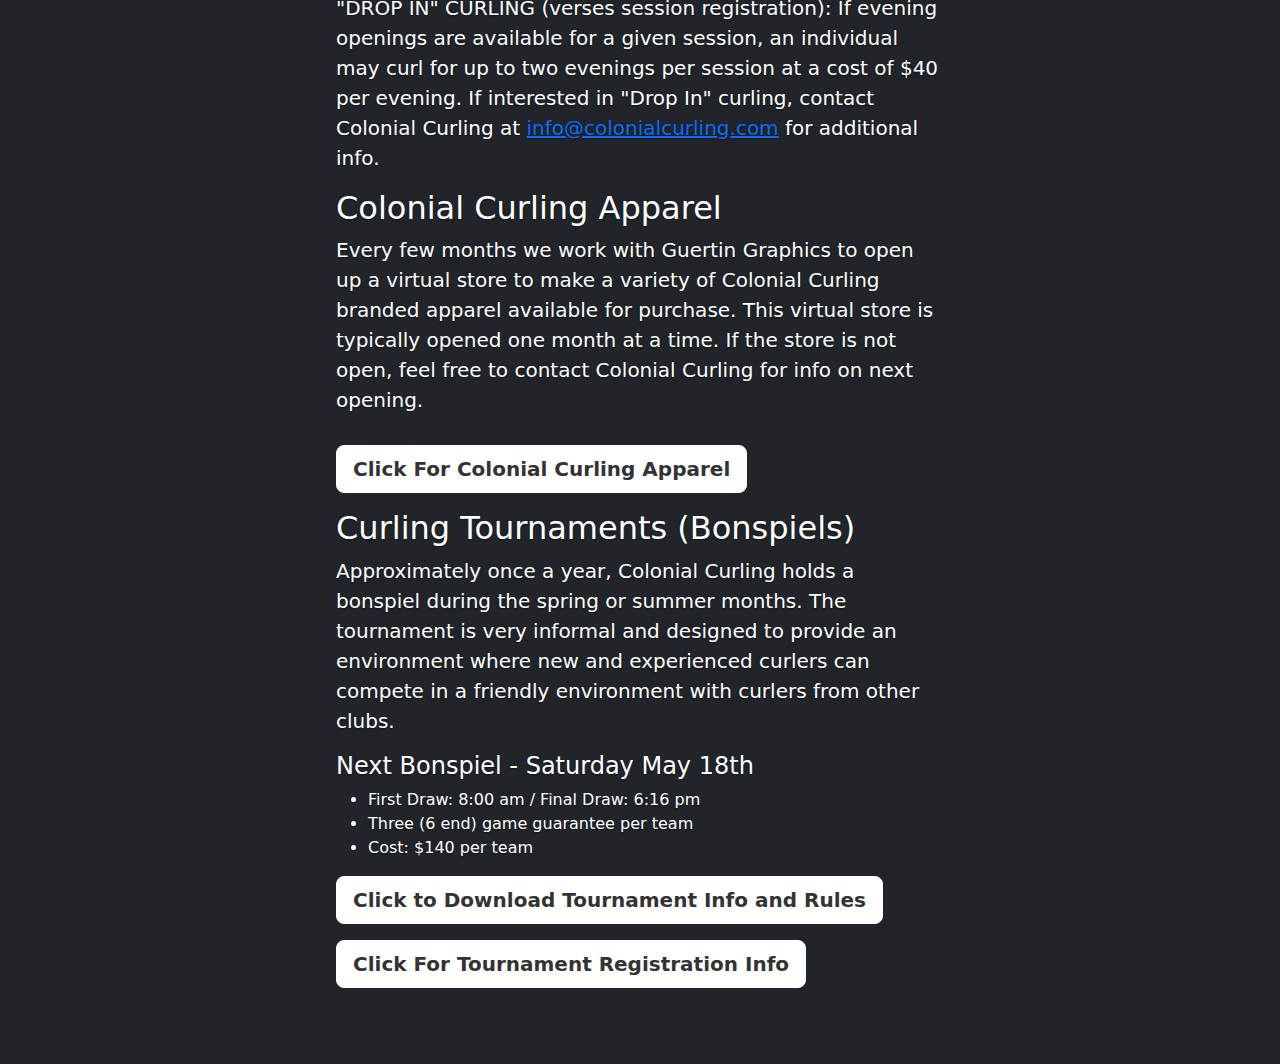
==== commit 9f5718f8: "clarified wording" ====
--- a/index.html
+++ b/index.html
@@ -133,15 +133,15 @@
         <h2>Colonial Curling Apparel</h2>
         <p class="lead"> Every few months we work with Guertin Graphics to open up a virtual 
           store to make a variety of Colonial Curling branded apparel available for purchase. 
-          This virtual store is typically opened one month at a time. If it isn't 
-          open make sure to ask when it will be open next! 
-        <br>
-        <br>
-         <a href="https://colonialcurlingassociation.itemorder.com/shop/sale/" 
-         class="btn btn-lg btn-secondary fw-bold border-white bg-white">
-         Click For Colonial Curling Apparel
+          This virtual store is typically opened one month at a time. If the store is 
+          not open, feel free to contact Colonial Curling for info on next opening. 
+          <br>
+          <br>
+          <a href="https://colonialcurlingassociation.itemorder.com/shop/sale/" 
+            class="btn btn-lg btn-secondary fw-bold border-white bg-white">
+            Click For Colonial Curling Apparel
           </a>
-          </p>
+        </p>
 
 
         <h2>Curling Tournaments (Bonspiels)</h2>
